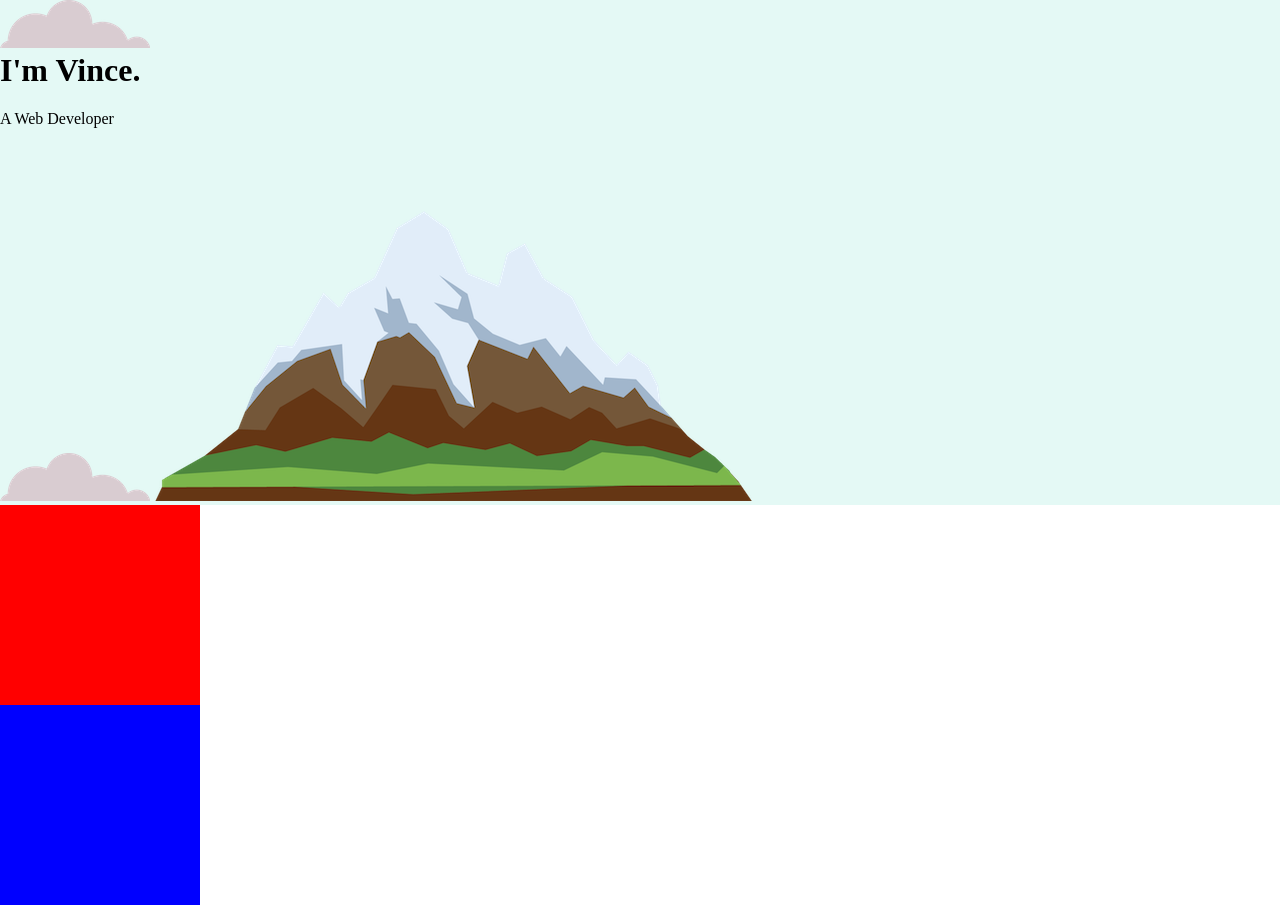
==== My Site/index.html @ ce0119d5 "css" ====
<!DOCTYPE html>
<html lang="en">
<head>
    <meta charset="UTF-8">
    <meta name="viewport" content="width=device-width, initial-scale=1.0">
    <link rel="apple-touch-icon" sizes="180x180" href="apple-touch-icon.png">
    <link rel="icon" type="image/png" sizes="32x32" href="favicon-32x32.png">
    <link rel="icon" type="image/png" sizes="16x16" href="favicon-16x16.png">
    <link rel="manifest" href="site.webmanifest">
    <title>Vince Santos</title>
    <link rel="stylesheet" href="css/styles.css">
</head>
<body>
    <body>
        <div class="top-container">
            <img src="images/cloud.png" alt="cloud-img">
            <h1>I'm Vince.</h1>
            <p>A Web Developer</p>
            <img src="images/cloud.png" alt="" srcset="">
            <img src="images/mountain.png" alt="" srcset="">
        </div>
        <div class="middle-container">

        </div>
        <div class="bottom-container">

        </div>
    </body>
</body>
</html>
---- My Site/css/styles.css ----
body {
    margin:0px;
}




h1 {
    margin-top:0px;
}





/* ########################################## CLASS SELECTORS ###################################### */



.top-container {
    background-color: #E4F9F5;
}

.middle-container {
    height: 200px;
    width: 200px;
    background-color: red;
}


.bottom-container {
    height: 200px;
    width: 200px;
    background-color: blue
}
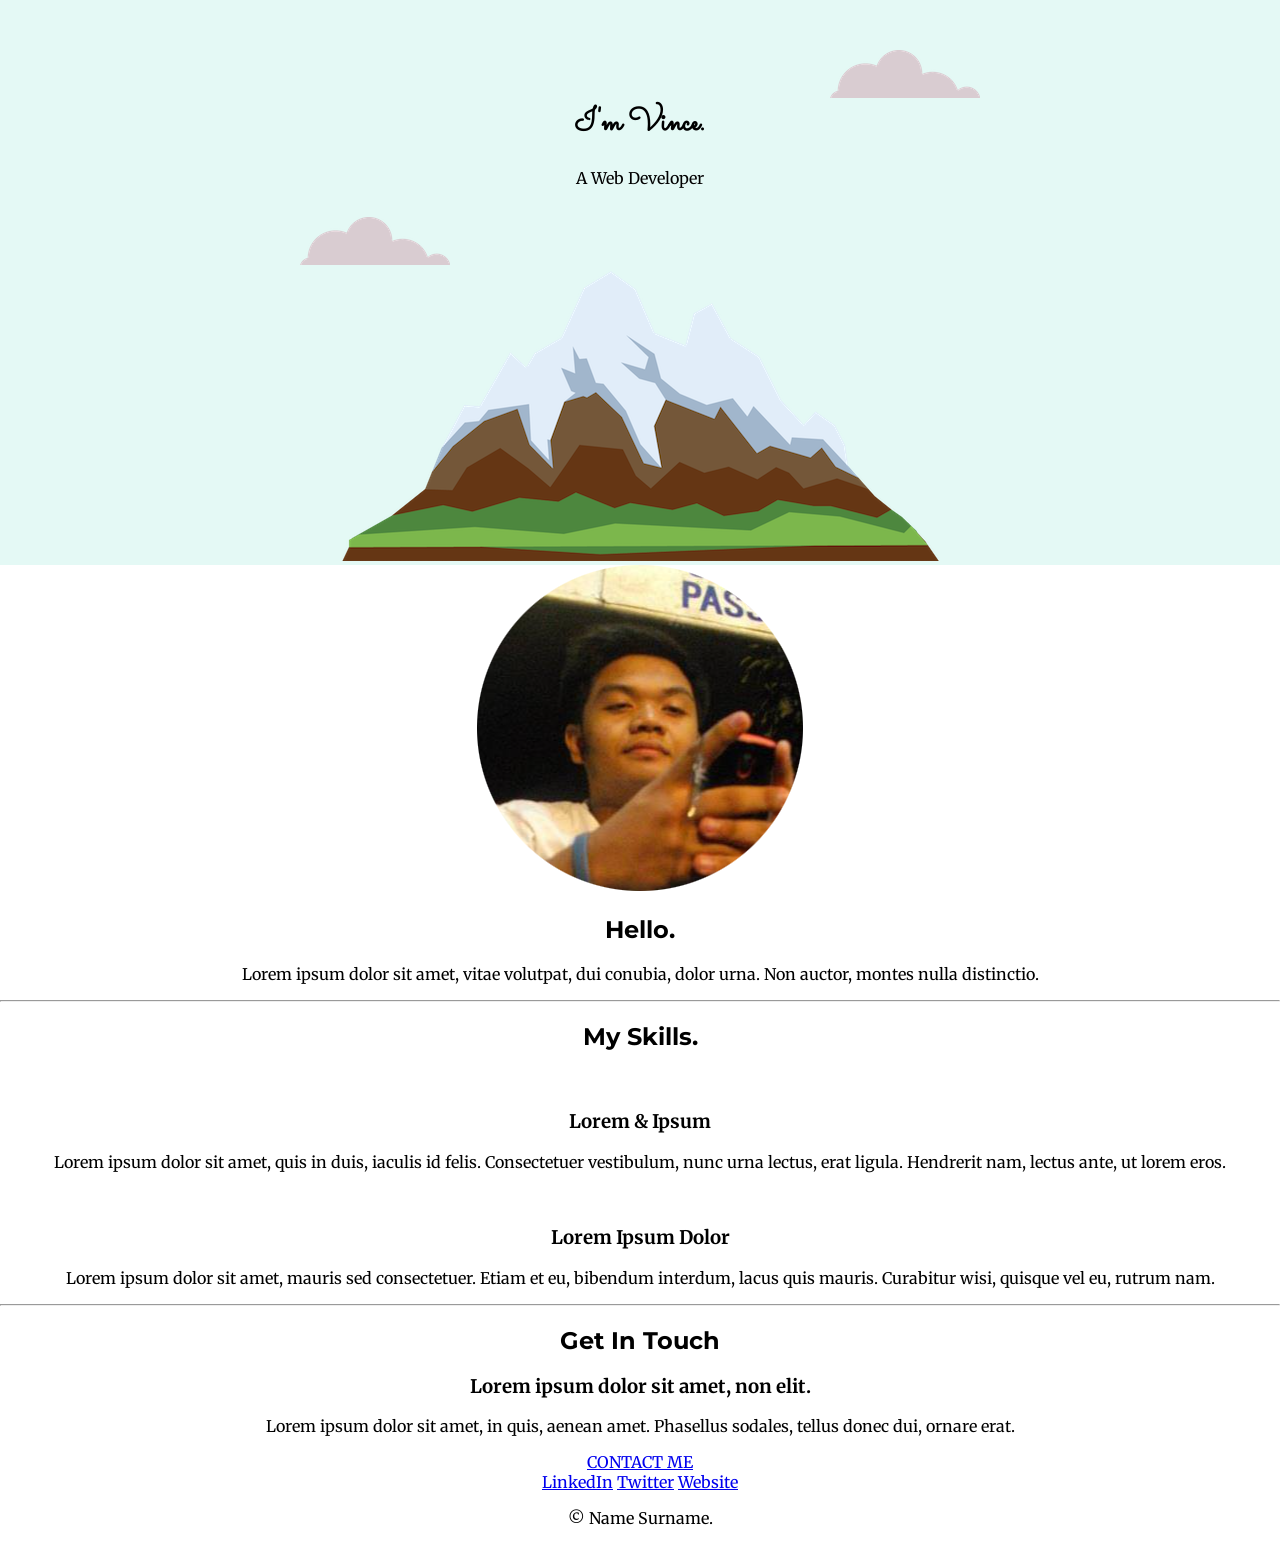
==== commit 74071ad0: "css positioning" ====
--- a/My Site/index.html
+++ b/My Site/index.html
@@ -1,30 +1,82 @@
 <!DOCTYPE html>
 <html lang="en">
-<head>
-    <meta charset="UTF-8">
-    <meta name="viewport" content="width=device-width, initial-scale=1.0">
-    <link rel="apple-touch-icon" sizes="180x180" href="apple-touch-icon.png">
-    <link rel="icon" type="image/png" sizes="32x32" href="favicon-32x32.png">
-    <link rel="icon" type="image/png" sizes="16x16" href="favicon-16x16.png">
-    <link rel="manifest" href="site.webmanifest">
+  <head>
+    <meta charset="UTF-8" />
+    <meta name="viewport" content="width=device-width, initial-scale=1.0" />
+    <link rel="apple-touch-icon" sizes="180x180" href="apple-touch-icon.png" />
+    <link rel="icon" type="image/png" sizes="32x32" href="favicon-32x32.png" />
+    <link rel="icon" type="image/png" sizes="16x16" href="favicon-16x16.png" />
+    <link rel="manifest" href="site.webmanifest" />
     <title>Vince Santos</title>
-    <link rel="stylesheet" href="css/styles.css">
-</head>
-<body>
+    <link rel="stylesheet" href="css/styles.css" />
+    <link rel="preconnect" href="https://fonts.googleapis.com" />
+    <link rel="preconnect" href="https://fonts.gstatic.com" crossorigin />
+    <link
+      href="https://fonts.googleapis.com/css2?family=Merriweather:ital,opsz,wght@0,18..144,300..900;1,18..144,300..900&family=Montserrat:ital,wght@0,100..900;1,100..900&family=Sacramento&display=swap"
+      rel="stylesheet"
+    />
+  </head>
+  <body>
     <body>
-        <div class="top-container">
-            <img src="images/cloud.png" alt="cloud-img">
-            <h1>I'm Vince.</h1>
-            <p>A Web Developer</p>
-            <img src="images/cloud.png" alt="" srcset="">
-            <img src="images/mountain.png" alt="" srcset="">
+      <div class="top-container">
+        <img class="top-cloud" src="images/cloud.png" alt="cloud-img" />
+        <h1>I'm Vince.</h1>
+        <p>A Web Developer</p>
+        <img class="bottom-cloud" src="images/cloud.png" alt="" srcset="" />
+        <img class="mountain-pic" src="images/mountain.png" alt="" srcset="" />
+      </div>
+
+      <!-- MIDDLE CONTAINER -->
+
+      <div class="middle-container">
+        <div class="profile">
+          <img src="images/vincepropic.png" alt="" />
+          <h2>Hello.</h2>
+          <p>
+            Lorem ipsum dolor sit amet, vitae volutpat, dui conubia, dolor urna.
+            Non auctor, montes nulla distinctio.
+          </p>
         </div>
-        <div class="middle-container">
+        <hr />
+        <div class="skills">
+          <h2>My Skills.</h2>
+          <div class="skill-row">
+            <img class="" src="" alt="" />
+            <h3>Lorem & Ipsum</h3>
+            <p>
+              Lorem ipsum dolor sit amet, quis in duis, iaculis id felis.
+              Consectetuer vestibulum, nunc urna lectus, erat ligula. Hendrerit
+              nam, lectus ante, ut lorem eros.
+            </p>
+          </div>
+          <div class="skill-row">
+            <img class="" src="" alt="" />
+            <h3>Lorem Ipsum Dolor</h3>
+            <p>
+              Lorem ipsum dolor sit amet, mauris sed consectetuer. Etiam et eu,
+              bibendum interdum, lacus quis mauris. Curabitur wisi, quisque vel
+              eu, rutrum nam.
+            </p>
+          </div>
+        </div>
+        <hr />
+        <div class="contact-me">
+          <h2>Get In Touch</h2>
+          <h3>Lorem ipsum dolor sit amet, non elit.</h3>
+          <p>
+            Lorem ipsum dolor sit amet, in quis, aenean amet. Phasellus sodales,
+            tellus donec dui, ornare erat.
+          </p>
+          <a class="btn" href="mailto:name@email.com">CONTACT ME</a>
+        </div>
+      </div>
 
-        </div>
-        <div class="bottom-container">
-
-        </div>
+      <div class="bottom-container">
+        <a class="footer-link" href="https://www.linkedin.com/">LinkedIn</a>
+        <a class="footer-link" href="https://twitter.com/">Twitter</a>
+        <a class="footer-link" href="https://www.appbrewery.co/">Website</a>
+        <p>© Name Surname.</p>
+      </div>
     </body>
-</body>
-</html>+  </body>
+</html>
--- a/My Site/css/styles.css
+++ b/My Site/css/styles.css
@@ -1,35 +1,40 @@
 body {
-    margin:0px;
+  margin: 0px;
+  text-align: center;
+  font-family: "Merriweather", serif;
 }
 
-
-
-
 h1 {
-    margin-top:0px;
+  margin-top: 0px;
+  font-family: "Sacramento", cursive;
 }
 
-
-
-
+h2 {
+  font-family: "Montserrat", sans-serif;
+}
 
 /* ########################################## CLASS SELECTORS ###################################### */
 
-
-
 .top-container {
-    background-color: #E4F9F5;
+  background-color: #e4f9f5;
+  position: relative;
+  padding-top: 100px;
 }
 
 .middle-container {
-    height: 200px;
-    width: 200px;
-    background-color: red;
 }
 
+.bottom-container {
+}
 
-.bottom-container {
-    height: 200px;
-    width: 200px;
-    background-color: blue
-}+.top-cloud {
+  position: absolute;
+  top: 50px;
+  right: 300px;
+}
+
+.bottom-cloud {
+  position: absolute;
+  bottom: 300px;
+  left: 300px;
+}
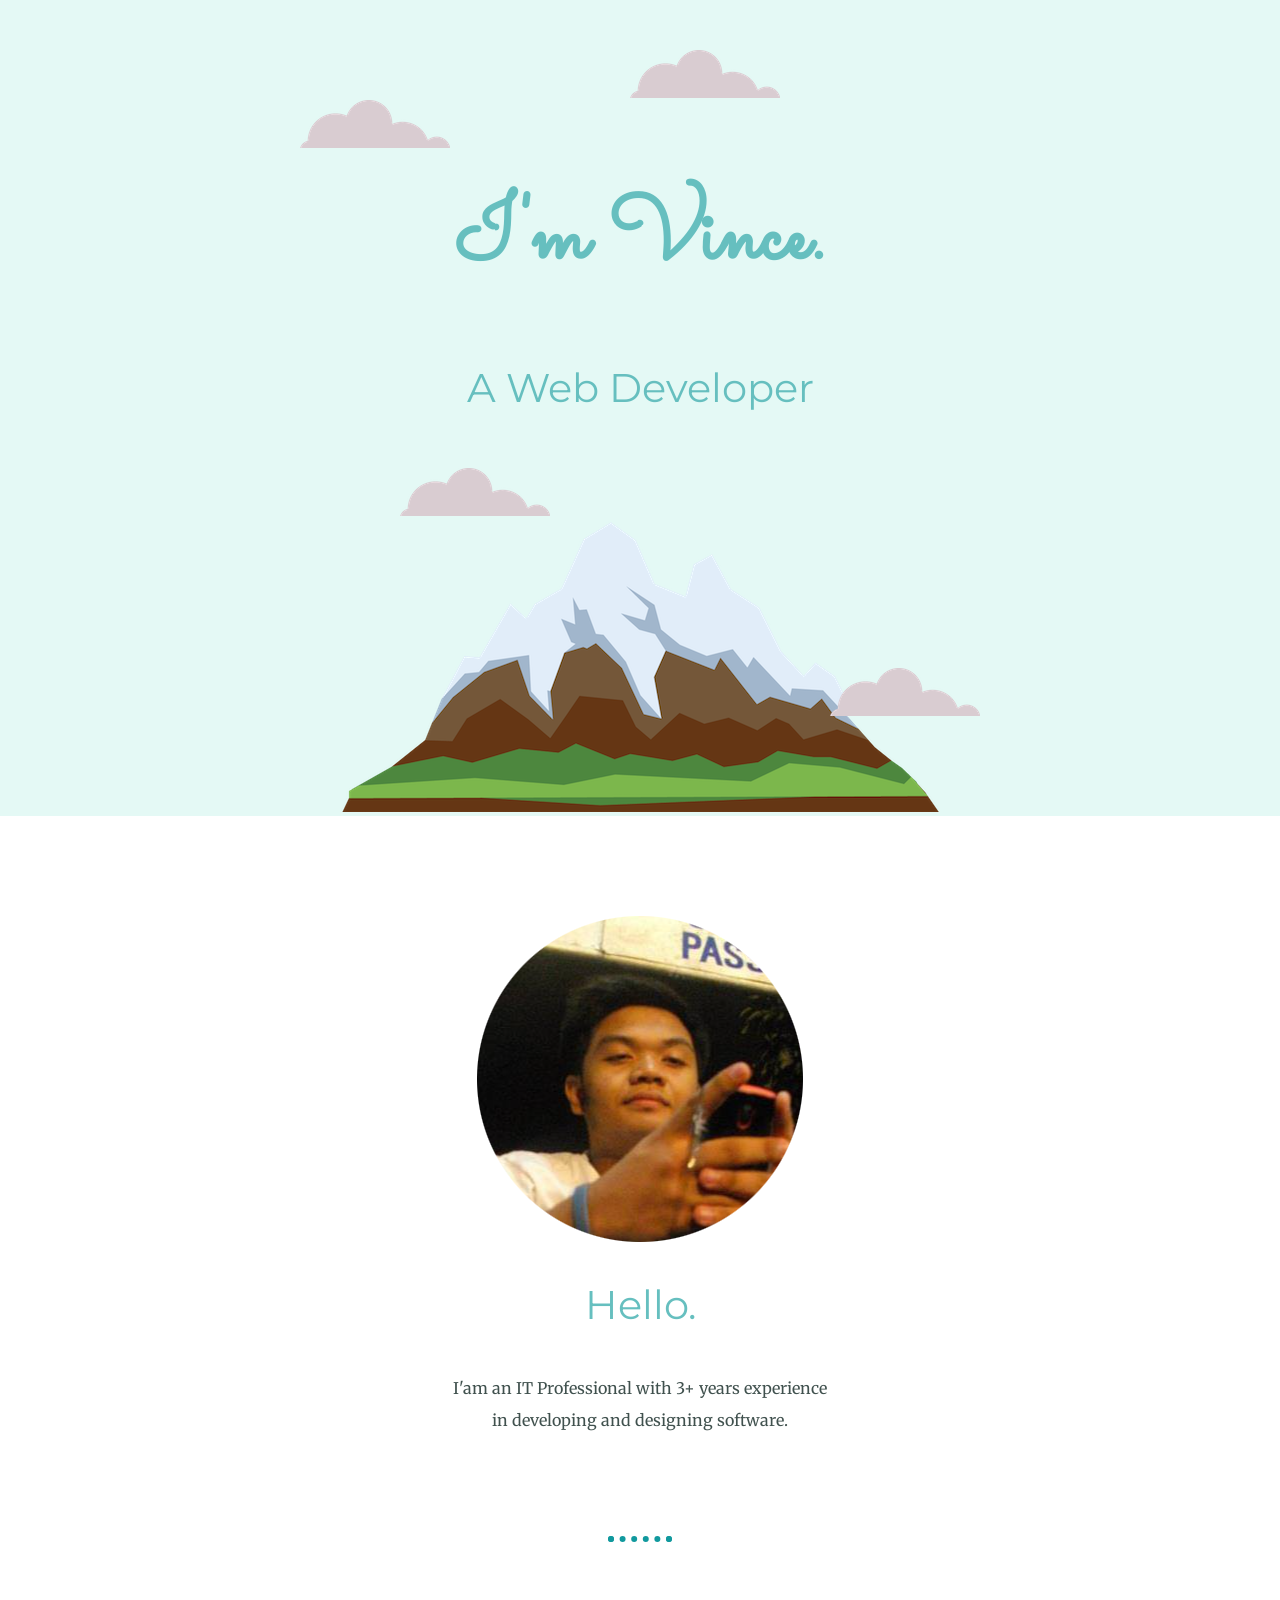
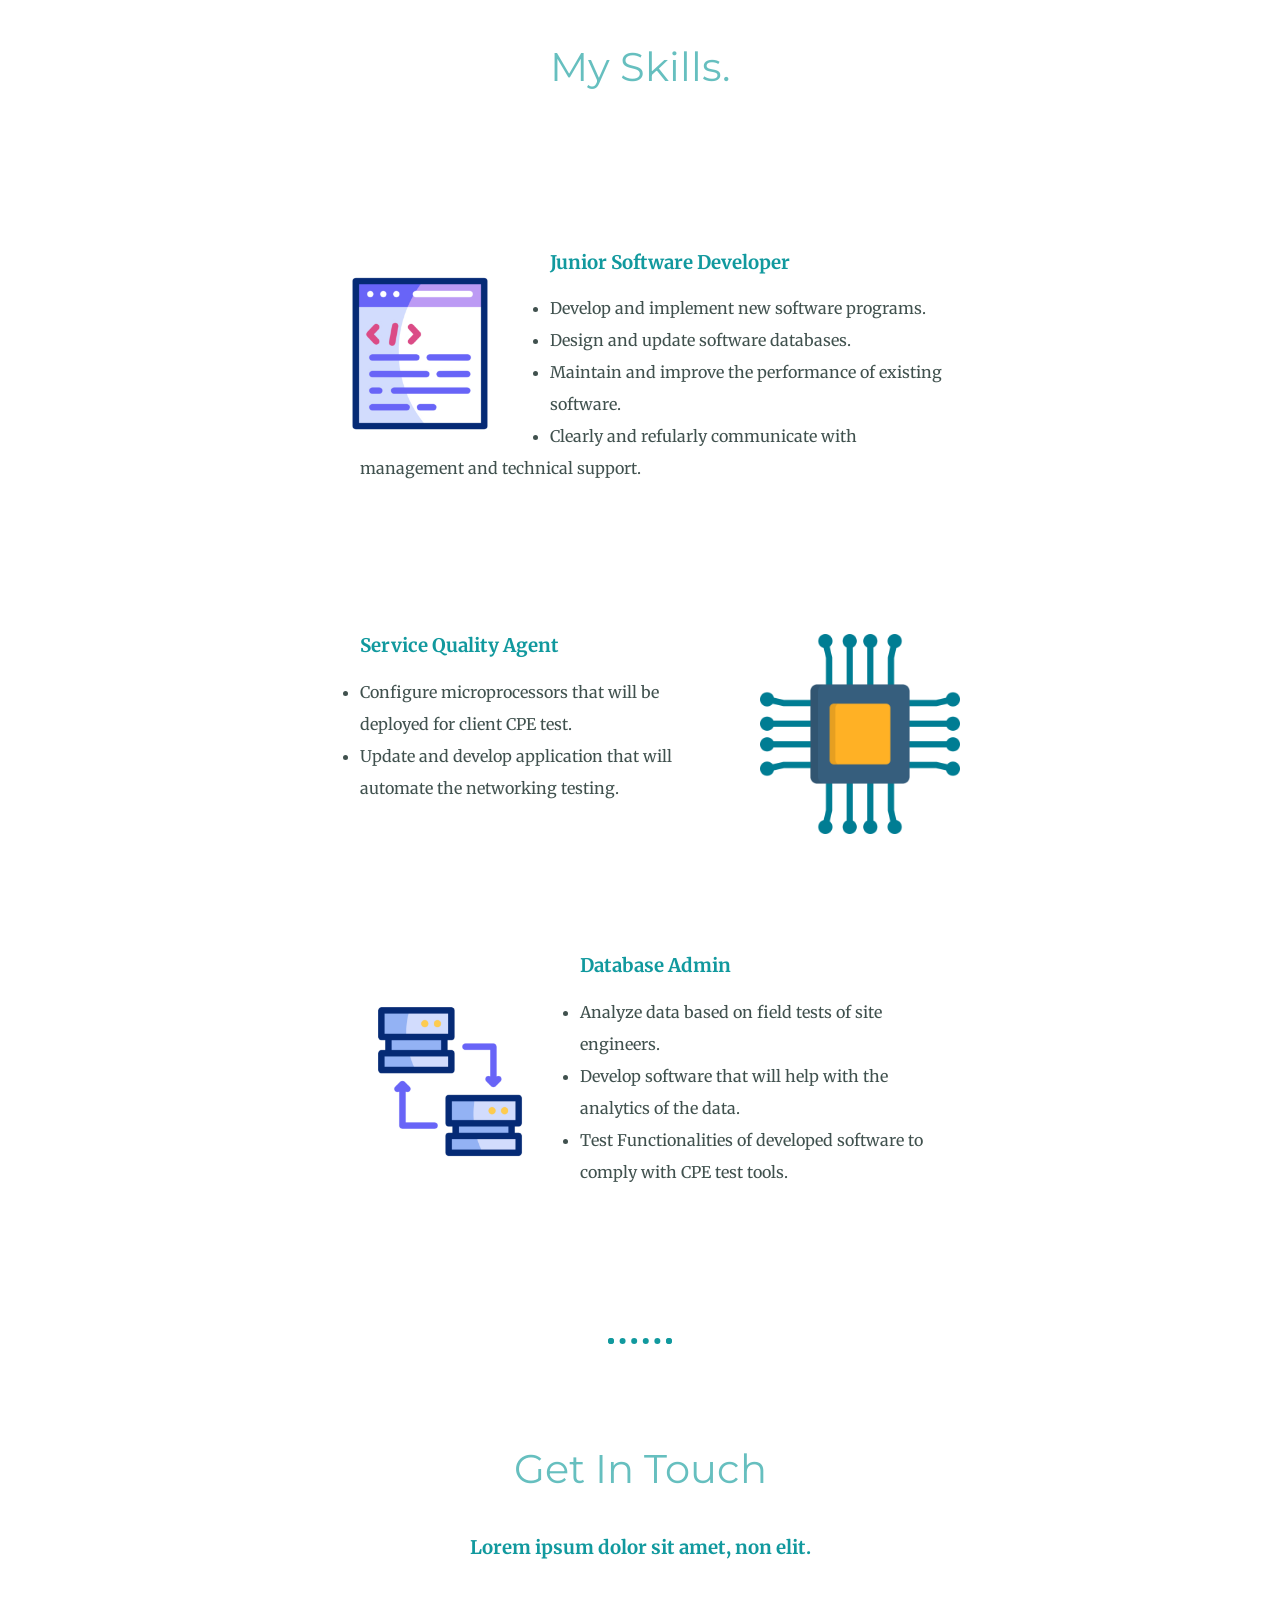
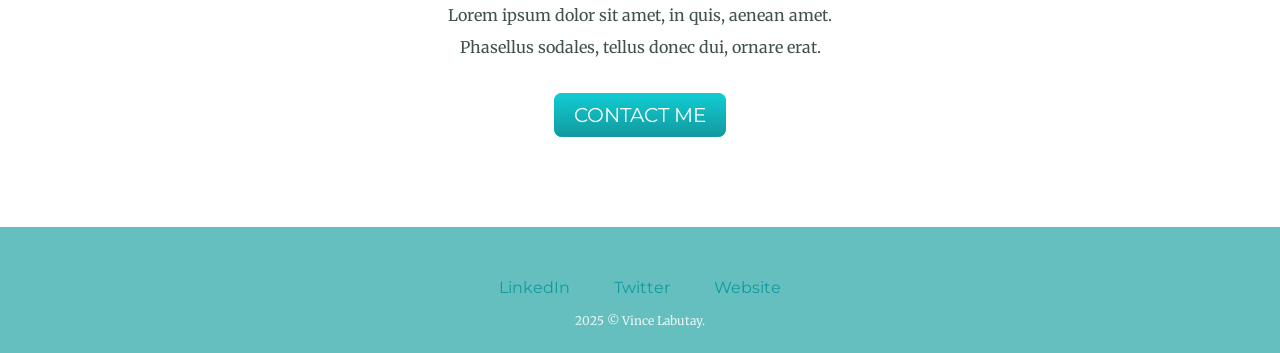
==== commit 2d29d2cf: "cssdone" ====
--- a/My Site/index.html
+++ b/My Site/index.html
@@ -20,9 +20,11 @@
     <body>
       <div class="top-container">
         <img class="top-cloud" src="images/cloud.png" alt="cloud-img" />
+        <img class="top-cloud2" src="images/cloud.png" alt="cloud-img" />
         <h1>I'm Vince.</h1>
-        <p>A Web Developer</p>
+        <h2>A Web Developer</h2>
         <img class="bottom-cloud" src="images/cloud.png" alt="" srcset="" />
+        <img class="bottom-cloud2" src="images/cloud.png" alt="" srcset="" />
         <img class="mountain-pic" src="images/mountain.png" alt="" srcset="" />
       </div>
 
@@ -32,38 +34,64 @@
         <div class="profile">
           <img src="images/vincepropic.png" alt="" />
           <h2>Hello.</h2>
-          <p>
-            Lorem ipsum dolor sit amet, vitae volutpat, dui conubia, dolor urna.
-            Non auctor, montes nulla distinctio.
+          <p class="intro">
+            I'am an IT Professional with 3+ years experience in developing and
+            designing software.
           </p>
         </div>
         <hr />
         <div class="skills">
           <h2>My Skills.</h2>
           <div class="skill-row">
-            <img class="" src="" alt="" />
-            <h3>Lorem & Ipsum</h3>
-            <p>
-              Lorem ipsum dolor sit amet, quis in duis, iaculis id felis.
-              Consectetuer vestibulum, nunc urna lectus, erat ligula. Hendrerit
-              nam, lectus ante, ut lorem eros.
-            </p>
+            <img class="skill-img1" src="images/coding.gif" alt="" />
+            <h3>Junior Software Developer</h3>
+            <ul class="skill-text">
+              <li>Develop and implement new software programs.</li>
+              <li>Design and update software databases.</li>
+              <li>
+                Maintain and improve the performance of existing software.
+              </li>
+              <li>
+                Clearly and refularly communicate with management and technical
+                support.
+              </li>
+            </ul>
           </div>
           <div class="skill-row">
-            <img class="" src="" alt="" />
-            <h3>Lorem Ipsum Dolor</h3>
-            <p>
-              Lorem ipsum dolor sit amet, mauris sed consectetuer. Etiam et eu,
-              bibendum interdum, lacus quis mauris. Curabitur wisi, quisque vel
-              eu, rutrum nam.
-            </p>
+            <img class="skill-img2" src="images/microprocessor.png" alt="" />
+            <h3 class="sqa">Service Quality Agent</h3>
+            <ul class="skill-text">
+              <li>
+                Configure microprocessors that will be deployed for client CPE
+                test.
+              </li>
+              <li>
+                Update and develop application that will automate the networking
+                testing.
+              </li>
+            </ul>
+          </div>
+
+          <div class="skill-row">
+            <img class="skill-img3" src="images/data.gif" alt="" />
+            <h3>Database Admin</h3>
+            <ul class="skill-text">
+              <li>Analyze data based on field tests of site engineers.</li>
+              <li>
+                Develop software that will help with the analytics of the data.
+              </li>
+              <li>
+                Test Functionalities of developed software to comply with CPE
+                test tools.
+              </li>
+            </ul>
           </div>
         </div>
         <hr />
         <div class="contact-me">
           <h2>Get In Touch</h2>
           <h3>Lorem ipsum dolor sit amet, non elit.</h3>
-          <p>
+          <p class="contact-msg">
             Lorem ipsum dolor sit amet, in quis, aenean amet. Phasellus sodales,
             tellus donec dui, ornare erat.
           </p>
@@ -75,7 +103,7 @@
         <a class="footer-link" href="https://www.linkedin.com/">LinkedIn</a>
         <a class="footer-link" href="https://twitter.com/">Twitter</a>
         <a class="footer-link" href="https://www.appbrewery.co/">Website</a>
-        <p>© Name Surname.</p>
+        <p class="copyright">2025 © Vince Labutay.</p>
       </div>
     </body>
   </body>
--- a/My Site/css/styles.css
+++ b/My Site/css/styles.css
@@ -2,15 +2,50 @@
   margin: 0px;
   text-align: center;
   font-family: "Merriweather", serif;
+  color: #40514e;
 }
 
 h1 {
   margin-top: 0px;
   font-family: "Sacramento", cursive;
+  font-size: 562.5%;
+  margin: 50px auto 0 auto;
+  color: #66bfbf;
+  line-height: 2;
 }
 
 h2 {
   font-family: "Montserrat", sans-serif;
+  font-size: 2.5rem;
+  color: #66bfbf;
+  font-weight: normal;
+  padding-bottom: 10px;
+}
+
+h3 {
+  color: #11999e;
+}
+
+a {
+  color: #11999e;
+  font-family: "Montserrat", sans-serif;
+  margin: 10px 20px;
+  text-decoration: none;
+}
+
+a:hover {
+  color: #eaf6f6;
+}
+
+p {
+  line-height: 2;
+}
+
+hr {
+  border: dotted #11999e 6px;
+  border-bottom: none;
+  width: 4%;
+  margin: 100px auto;
 }
 
 /* ########################################## CLASS SELECTORS ###################################### */
@@ -22,19 +57,112 @@
 }
 
 .middle-container {
+  margin: 100px 0;
 }
 
 .bottom-container {
+  background-color: #66bfbf;
+  padding-top: 50px;
+  padding-bottom: 20px;
 }
 
 .top-cloud {
   position: absolute;
   top: 50px;
-  right: 300px;
+  right: 500px;
+}
+
+.top-cloud2 {
+  position: absolute;
+  left: 300px;
 }
 
 .bottom-cloud {
   position: absolute;
   bottom: 300px;
-  left: 300px;
+  left: 400px;
 }
+
+.bottom-cloud2 {
+  position: absolute;
+  right: 300px;
+  bottom: 100px;
+}
+
+.skill-row {
+  width: 50%;
+  margin: 150px auto;
+  text-align: left;
+}
+
+.skill-text {
+  line-height: 2;
+}
+
+.skill-img1 {
+  height: 200px;
+  width: 200px;
+  float: left;
+  margin-right: 30px;
+}
+
+.skill-img2 {
+  height: 200px;
+  width: 200px;
+  float: right;
+  margin-left: 30px;
+}
+
+.skill-img3 {
+  height: 200px;
+  width: 200px;
+  float: left;
+  margin: 30px;
+}
+
+.sqa {
+  padding-left: 40px;
+}
+
+.copyright {
+  margin-bottom: 0;
+  color: #eaf6f6;
+  font-size: 0.75rem;
+}
+
+.intro {
+  width: 30%;
+  margin: auto;
+}
+
+.contact-msg {
+  width: 30%;
+  margin: 40px auto;
+}
+
+.btn {
+  background: #11cdd4;
+  background-image: -webkit-linear-gradient(top, #11cdd4, #11999e);
+  background-image: -moz-linear-gradient(top, #11cdd4, #11999e);
+  background-image: -ms-linear-gradient(top, #11cdd4, #11999e);
+  background-image: -o-linear-gradient(top, #11cdd4, #11999e);
+  background-image: linear-gradient(to bottom, #11cdd4, #11999e);
+  -webkit-border-radius: 8;
+  -moz-border-radius: 8;
+  border-radius: 8px;
+  font-family: "Montserrat", sans-serif;
+  color: #ffffff;
+  font-size: 20px;
+  padding: 10px 20px 10px 20px;
+  text-decoration: none;
+}
+
+.btn:hover {
+  background: #30e3cb;
+  background-image: -webkit-linear-gradient(top, #30e3cb, #2bc4ad);
+  background-image: -moz-linear-gradient(top, #30e3cb, #2bc4ad);
+  background-image: -ms-linear-gradient(top, #30e3cb, #2bc4ad);
+  background-image: -o-linear-gradient(top, #30e3cb, #2bc4ad);
+  background-image: linear-gradient(to bottom, #30e3cb, #2bc4ad);
+  text-decoration: none;
+}
